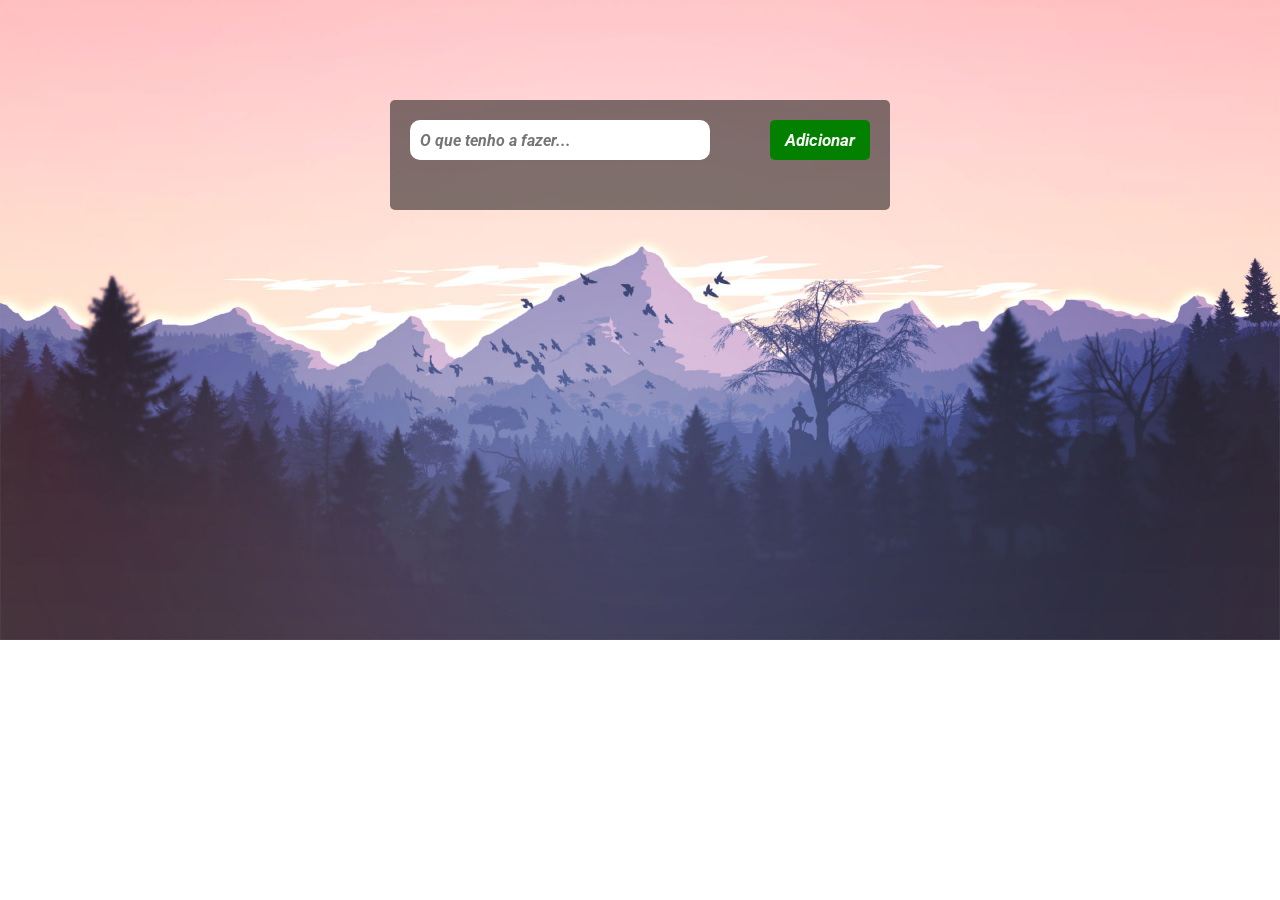
==== index.html @ 1aee028b "first commit" ====
<!DOCTYPE html>
<html lang="pt-br">

<head>
    <meta charset="UTF-8">
    <meta name="viewport" content="width=device-width, initial-scale=1.0">
    <title>To Do List</title>
    <link rel="stylesheet" href="styles.css">
    <link rel="preconnect" href="https://fonts.googleapis.com">
    <link rel="preconnect" href="https://fonts.gstatic.com" crossorigin>
    <link
        href="https://fonts.googleapis.com/css2?family=Roboto:ital,wght@0,100;0,300;0,400;0,500;0,700;0,900;1,100;1,300;1,400;1,500;1,700;1,900&display=swap"
        rel="stylesheet">
</head>

<body>
    <div class="container">
        <input class="input-task" placeholder="O que tenho a fazer...">
        <button class="button-add-task">Adicionar</button>

        <ul class="list-tasks"> 
           
        </ul>
    </div>
</body>
<script src="script.js"></script>

</html>
---- styles.css ----
* {
    margin: 0;
    padding: 0;
    box-sizing: border-box;
    font-family: "Roboto", sans-serif;
    font-weight: 700;
    font-style: italic;
    outline: none;
}

body {
    background-image: url(./img/backgroundImg.jpg);
    background-repeat: no-repeat;
    background-size: cover;
    background-position: center center 40%;
}

.container {
    background-color: rgba(0, 0, 0, 0.5);
    width: 500px;
    border-radius: 5px;
    padding: 20px;
    margin: 100px auto 0;
}

.input-task {
    border: none;
    border-radius: 10px;
    width: 300px;
    height: 40px;
    padding-left: 10px;
    font-size: medium;
}

.button-add-task {
    border: none;
    border-radius: 5px;
    height: 40px;
    font-size: 17px;
    padding: 0 15px;
    float: right;
    cursor: pointer;
    font-weight: 700;
    background-color: #048000;
    color: #f7f7f7
}

.button-add-task:hover {
    opacity: 0.8;
}

.button-add-task:active {
    opacity: 0.6;
}

.list-tasks {
    width: 100%;
    list-style: none;
    margin-top: 30px;
}

.task {
    background-color: #ffffff;
    box-shadow: 1px 4px 10px rgba(0, 0, 0, 0.2);
    height: 50px;
    display: flex;
    align-items: center;
    justify-content: space-between;
    padding: 0 15px;
    border-radius: 5px;
    margin-bottom: 20px;
    cursor: pointer
}

img {
    height: 25px;
    opacity: 0;
    transition: opacity 0.5s ease-in-out;
}

.task:hover img {
    opacity: 1;
}

.done {
    background-color: #048000;
    text-decoration: line-through;
}
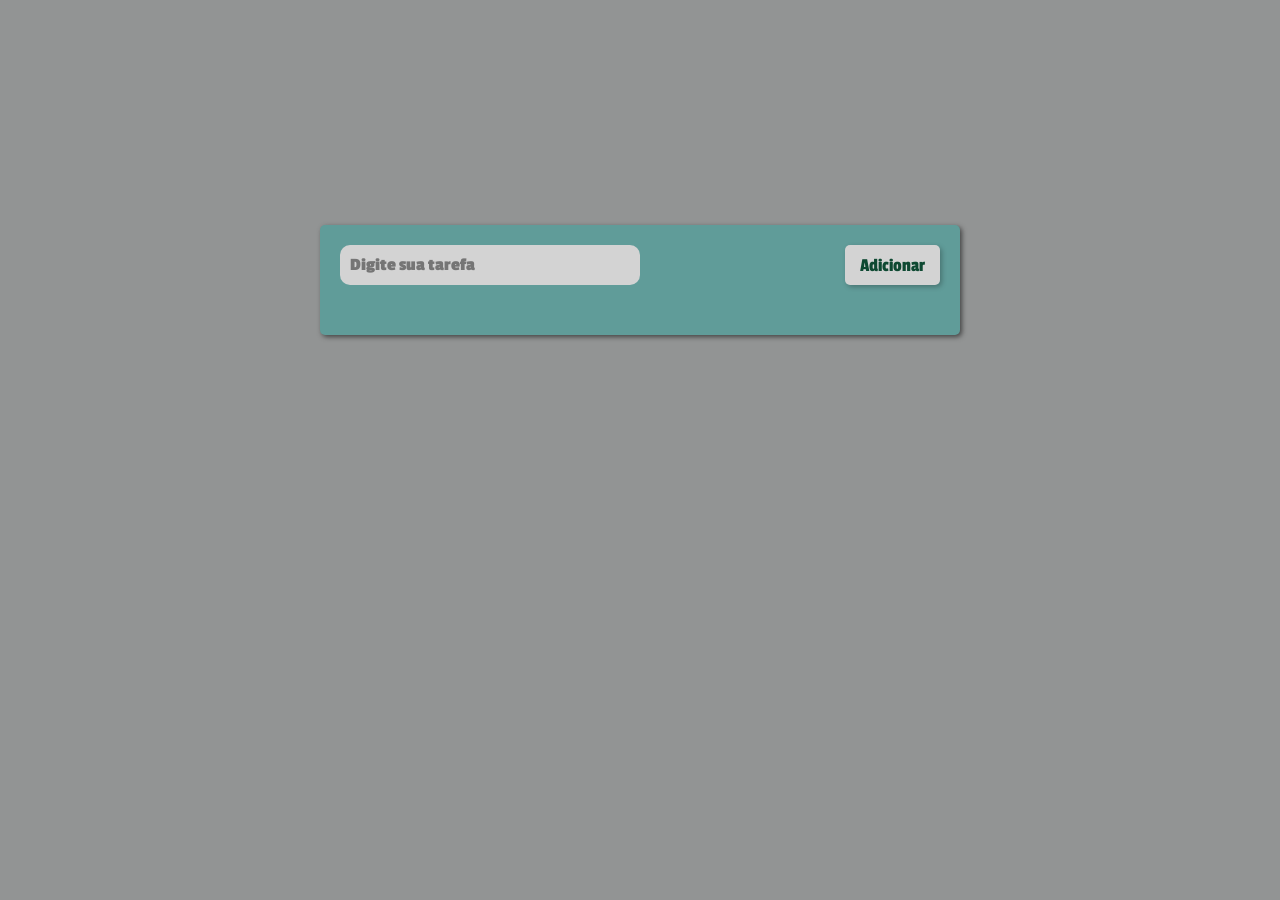
==== commit 765b300e: "subindo projeto" ====
--- a/index.html
+++ b/index.html
@@ -5,17 +5,13 @@
     <meta charset="UTF-8">
     <meta name="viewport" content="width=device-width, initial-scale=1.0">
     <title>To Do List</title>
+    <link rel="shortcut icon" href="imagens/favicon.ico" type="image/x-icon">
     <link rel="stylesheet" href="styles.css">
-    <link rel="preconnect" href="https://fonts.googleapis.com">
-    <link rel="preconnect" href="https://fonts.gstatic.com" crossorigin>
-    <link
-        href="https://fonts.googleapis.com/css2?family=Roboto:ital,wght@0,100;0,300;0,400;0,500;0,700;0,900;1,100;1,300;1,400;1,500;1,700;1,900&display=swap"
-        rel="stylesheet">
 </head>
 
 <body>
     <div class="container">
-        <input class="input-task" placeholder="O que tenho a fazer...">
+        <input class="input-task" placeholder="Digite sua tarefa">
         <button class="button-add-task">Adicionar</button>
 
         <ul class="list-tasks"> 
--- a/styles.css
+++ b/styles.css
@@ -1,48 +1,62 @@
+@charset "UTF-8";
+
+@import url('https://fonts.googleapis.com/css2?family=Bebas+Neue&family=Kaushan+Script&family=Lexend+Giga:wght@100..900&family=Passion+One:wght@400;700;900&family=Sriracha&display=swap');
+
 * {
     margin: 0;
     padding: 0;
     box-sizing: border-box;
-    font-family: "Roboto", sans-serif;
-    font-weight: 700;
-    font-style: italic;
     outline: none;
 }
 
 body {
-    background-image: url(./img/backgroundImg.jpg);
-    background-repeat: no-repeat;
-    background-size: cover;
-    background-position: center center 40%;
+    background-color: #1f24237c;
 }
 
 .container {
-    background-color: rgba(0, 0, 0, 0.5);
-    width: 500px;
+    background-color: #609C99;
+    max-width: 1200px;
+    min-width: 500px;
+    width: 50vw;
     border-radius: 5px;
     padding: 20px;
     margin: 100px auto 0;
+    box-shadow: 2px 2px 5px rgba(0, 0, 0, 0.541);
+    position: relative;
+}
+
+.container{
+    position: absolute;
+    left: 50%;
+    top: 20%;
+    transform: translate(-50%, -50%);
 }
 
 .input-task {
+    background-color: lightgray;
     border: none;
-    border-radius: 10px;
+    font-family: "Passion One";
+    font-weight: bold;
+    font-size: 1.1em;
     width: 300px;
     height: 40px;
     padding-left: 10px;
-    font-size: medium;
+    border-radius: 10px;
 }
 
 .button-add-task {
+    background-color: lightgray;
+    color: rgb(14, 73, 50);
+    font-size: 1.2em;
+    font-family: "Passion One";
+    font-weight: normal;
+    height: 40px;
+    padding: 0 15px;
     border: none;
     border-radius: 5px;
-    height: 40px;
-    font-size: 17px;
-    padding: 0 15px;
     float: right;
     cursor: pointer;
-    font-weight: 700;
-    background-color: #048000;
-    color: #f7f7f7
+    box-shadow: 2px 2px 5px rgba(0, 0, 0, 0.253);
 }
 
 .button-add-task:hover {
@@ -54,35 +68,32 @@
 }
 
 .list-tasks {
+    margin-top: 30px;
     width: 100%;
     list-style: none;
-    margin-top: 30px;
 }
 
 .task {
-    background-color: #ffffff;
-    box-shadow: 1px 4px 10px rgba(0, 0, 0, 0.2);
+    background-color: #505C5B;
+    color: white;
+    font-family: "Sriracha";
+    font-weight: normal;
     height: 50px;
+    margin-bottom: 20px;
+    padding: 0 15px;
     display: flex;
     align-items: center;
     justify-content: space-between;
-    padding: 0 15px;
     border-radius: 5px;
-    margin-bottom: 20px;
-    cursor: pointer
+    cursor: pointer;
+    box-shadow: 1px 4px 10px rgba(0, 0, 0, 0.2);
 }
 
 img {
     height: 25px;
-    opacity: 0;
-    transition: opacity 0.5s ease-in-out;
-}
-
-.task:hover img {
-    opacity: 1;
 }
 
 .done {
-    background-color: #048000;
+    background-color: #1f2423;
     text-decoration: line-through;
 }
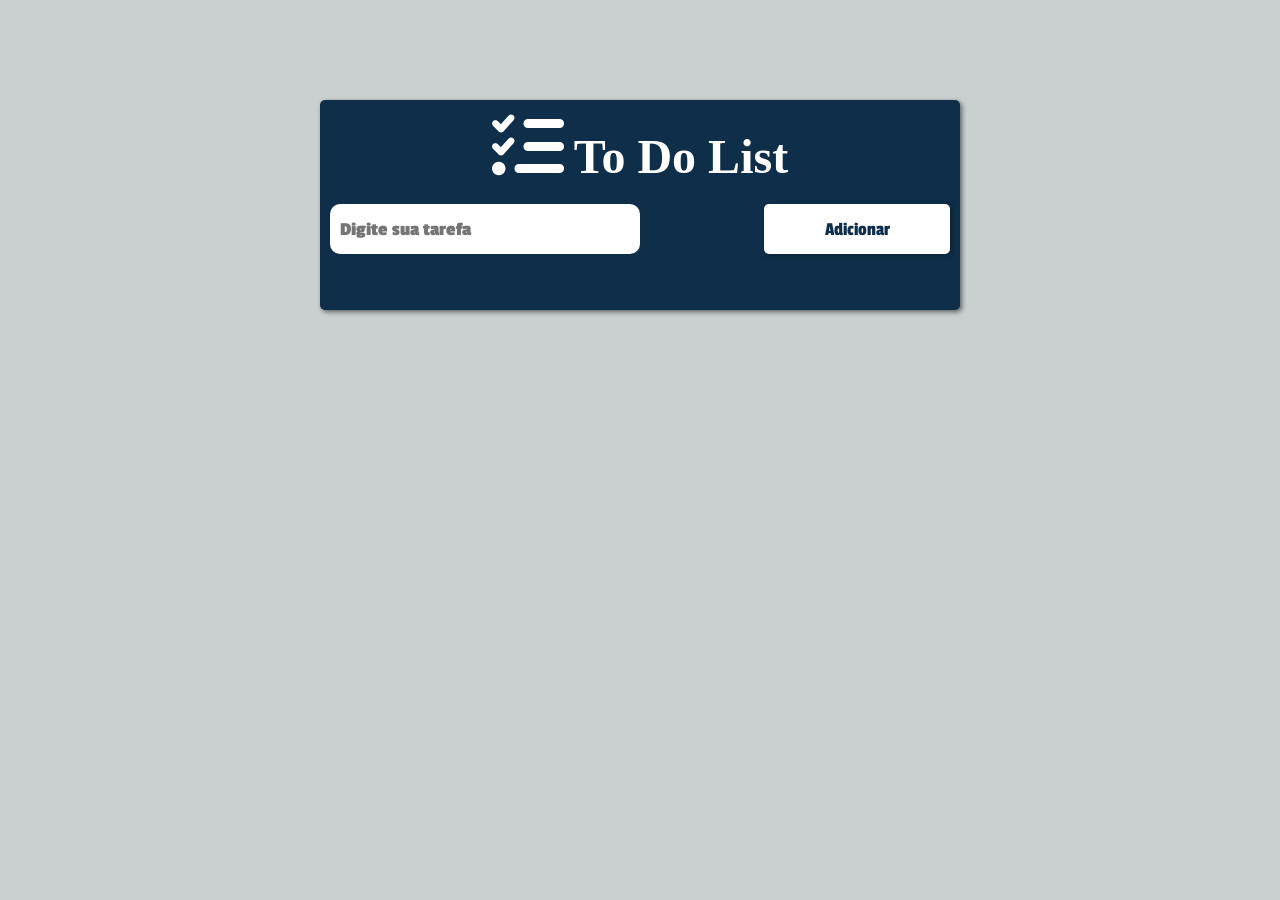
==== commit 20ee1dad: "corrigindo responsividade com media queries" ====
--- a/index.html
+++ b/index.html
@@ -5,20 +5,25 @@
     <meta charset="UTF-8">
     <meta name="viewport" content="width=device-width, initial-scale=1.0">
     <title>To Do List</title>
-    <link rel="shortcut icon" href="imagens/favicon.ico" type="image/x-icon">
-    <link rel="stylesheet" href="styles.css">
+    <link rel="shortcut icon" href="icons/favicon.svg" type="image/x-icon">
+    <link rel="stylesheet" href="css/styles.css">
+    <link href="https://cdnjs.cloudflare.com/ajax/libs/font-awesome/6.0.0/css/all.min.css" rel="stylesheet">
 </head>
 
 <body>
     <div class="container">
-        <input class="input-task" placeholder="Digite sua tarefa">
-        <button class="button-add-task">Adicionar</button>
+        <div class="task-input-container">
+            <h1 class="title"><i class="fa-solid fa-list-check"></i>To Do List</h1>
+            <input class="input-task" maxlength="30" minlength="5" placeholder="Digite sua tarefa">
+            <button class="button-add-task">Adicionar</button>
+        </div>
 
-        <ul class="list-tasks"> 
-           
+        <ul class="list-tasks">
+
         </ul>
+
     </div>
 </body>
-<script src="script.js"></script>
+<script src="js/script.js"></script>
 
 </html>
--- a/css/styles.css
+++ b/css/styles.css
@@ -0,0 +1,162 @@
+@charset "UTF-8";
+
+@import url('https://fonts.googleapis.com/css2?family=Bebas+Neue&family=Kaushan+Script&family=Lexend+Giga:wght@100..900&family=Passion+One:wght@400;700;900&family=Sriracha&display=swap');
+
+* {
+    margin: 0;
+    padding: 0;
+    box-sizing: border-box;
+    outline: none;
+}
+
+body {
+    background-color: #92a09e7c;
+}
+
+.container {
+    background-color: rgb(14, 46, 73);
+    max-width: 800px;
+    width: 50vw;
+    border-radius: 5px;
+    padding: 10px;
+    margin: 100px auto 100px;
+    box-shadow: 2px 2px 5px rgba(0, 0, 0, 0.541);
+    position: relative;
+}
+
+.task-input-container{
+    background-color: rgb(14, 46, 73);
+    height: 160px;
+    position: sticky;
+    top: -1px;
+}
+
+.title {
+    font-family: "Kaushan Script";
+    font-size: 3em;
+    color: white;
+    text-align: center;
+    margin-bottom: 20px;
+}
+
+.input-task {
+    background-color: white;
+    border: none;
+    font-family: "Passion One";
+    font-weight: bold;
+    font-size: 1.2em;
+    width: 50%;
+    height: 50px;
+    padding-left: 10px;
+    border-radius: 10px;
+}
+
+.button-add-task {
+    background-color: white;
+    color: rgb(14, 46, 73);
+    font-size: 1.2em;
+    font-family: "Passion One";
+    font-weight: normal;
+    text-align: center;
+    height: 50px;
+    width: 30%;
+    padding: 0 15px;
+    border: none;
+    border-radius: 5px;
+    float: right;
+    cursor: pointer;
+    box-shadow: 2px 2px 5px rgba(0, 0, 0, 0.253);
+    position: sticky;
+    top: -1px;
+}
+
+.button-add-task:hover {
+    opacity: 0.8;
+}
+
+.button-add-task:active {
+    opacity: 0.6;
+}
+
+.list-tasks {
+    margin-top: 30px;
+    width: 100%;
+    list-style: none;
+}
+
+.task {
+    background-color: #302c2c;
+    color: white;
+    font-family: "Sriracha";
+    font-weight: normal;
+    height: 50px;
+    width: 100%;
+    margin-bottom: 20px;
+    padding: 0 15px;
+    display: flex;
+    align-items: center;
+    justify-content: space-between;
+    border-radius: 5px;
+    cursor: pointer;
+    box-shadow: 1px 4px 10px rgba(0, 0, 0, 0.2);
+}
+
+.done {
+    background-color: #1f2423;
+}
+
+.fa-solid {
+    color: white;
+    font-size: 1.5em;
+    margin-right: 10px;
+}
+
+@media (max-width: 950px) {
+    .container {
+        width: 80vw;
+    }
+    .input-task {
+        width: 50%;
+        font-size: 1.2em;
+    }
+
+    .button-add-task {
+        width: 30%;
+        font-size: 1.2em;
+    }
+
+    
+}
+
+@media (max-width: 650px) {
+    .container {
+        width: 90vw;
+    }
+    .input-task {
+        width: 50%;
+        font-size: 1em;
+    }
+
+    .button-add-task {
+        width: 30%;
+        font-size: 1em;
+    }
+
+}
+
+@media (max-width: 370px) {
+    .container {
+        width: 100vw;
+    }
+    .input-task {
+        width: 50%;
+    }
+
+    .button-add-task {
+        width: 30%;
+    }
+
+    .task {
+        font-size: 0.8em;
+    }
+}
